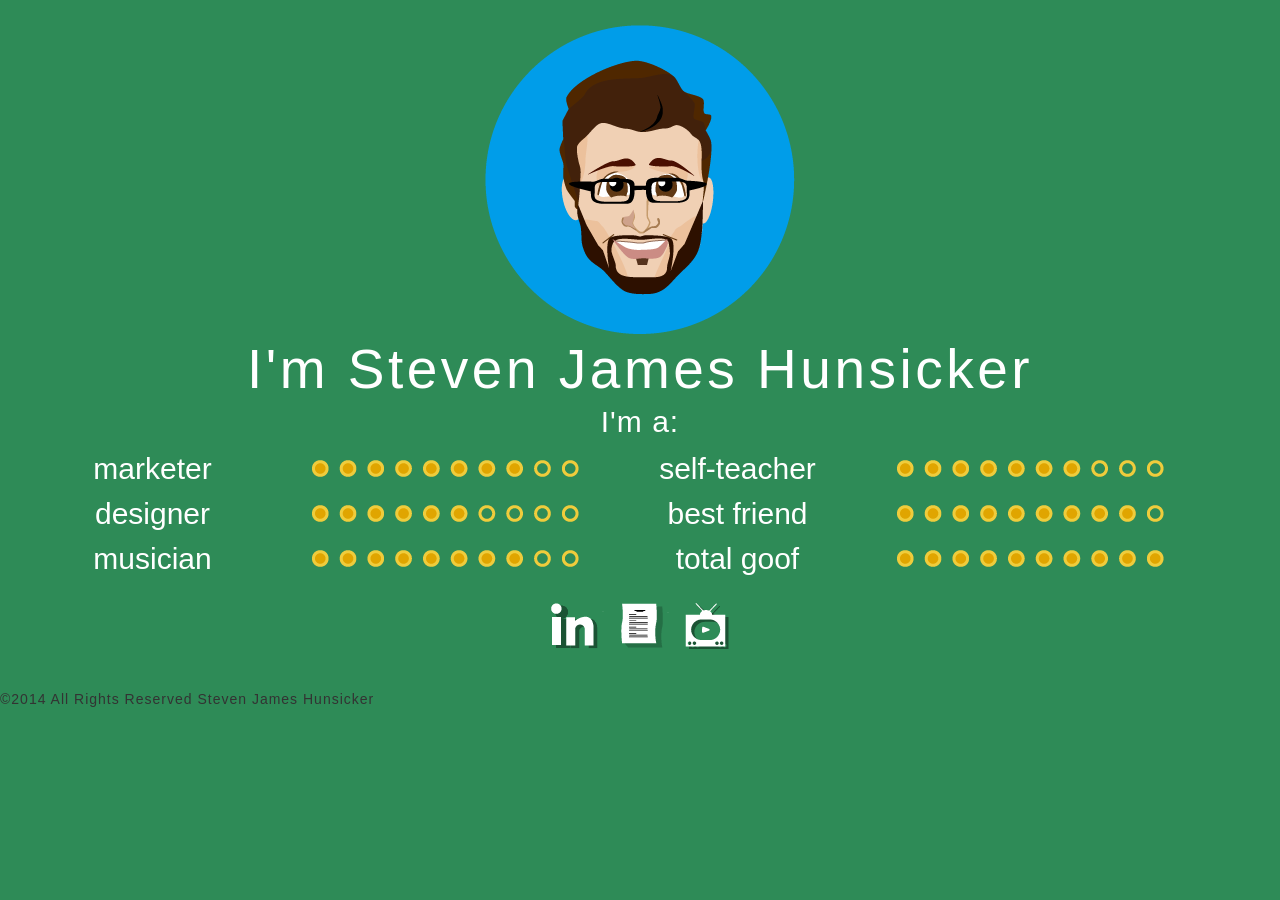
==== index.html @ 51294a89 "cookie monster 2" ====
<!doctype html>
<html>

<head>

	<title>Technical Marketer Steven James Hunsicker</title>
<!-- Favicon -->
	<link rel="icon" type="image/png" href="favicon.png">
<!-- Bootsrap External Stylesheet -->
	<link rel="stylesheet" href="http://maxcdn.bootstrapcdn.com/bootstrap/3.2.0/css/bootstrap.min.css">
<!-- My Stylesheet -->
	<link rel="stylesheet" href="style.css">

</head>

<body>
<!-- Self-Portrait -->
	<div class="thePanel">
		<div class="container">
			<div class="row">
				<img src="1st try web.png">
			</div>
		</div>
	</div>
<!-- /Self-Portrait -->	

		<div class="row">
			<h1><span>I'm Steven James Hunsicker</span><h1>
		</div>

		<div class="row">
			<h2><span>I'm a:</span></h2>
		</div>

<!-- Attribute Section-->
<!-- 1st row -->		
	<div class="container">
		<div class="row">
			<div class="attribute">
				<div class="col-sm-12 col-md-2">marketer</div>
			</div>
			<div class="col-sm-12 col-md-4"><img src="8.png"></div>
			<div class="attribute">
				<div class="col-sm-12 col-md-2">self-teacher</div>
			</div>
			<div class="col-sm-12 col-md-4"><img src="7.png"></div>
		</div>

<!-- 2nd row-->
		<div class="row">
			<div class="attribute">
				<div class="col-sm-12 col-md-2">designer</div>
			</div>
			<div class="col-sm-12 col-md-4"><img src="6.png"></div>
			<div class="attribute">
				<div class="col-sm-12 col-md-2">best friend</div>
			</div>
			<div class="col-sm-12 col-md-4"><img src="9.png"></div>
		</div>

<!-- 3rd row-->
		<div class="row">
			<div class="attribute">
				<div class="col-sm-12 col-md-2">musician</div>
			</div>
			<div class="col-sm-12 col-md-4"><img src="8.png"></div>
			<div class="attribute">
				<div class="col-sm-12 col-md-2">total goof</div>
			</div>
			<div class="col-sm-12 col-md-4"><img src="10.png"></div>
		</div>
	</div>
<!-- /Attributes-->

<!-- External Icon Links -->
	<div class="iconRow">
		<div class="container-fluid">
			<div classs="row">
				<!-- LinkedIn -->
				<a href="https://www.linkedin.com/in/stevenjhunsicker" onclick="ga('send', 'event', { eventCategory: 'download', eventAction: 'LinkedIn'});" target="_blank"><img src="LinkedIn.png"></a>
				<!-- Resume -->
				<a href="Steven Hunsicker Resume.pdf" onclick="ga('send', 'event', { eventCategory: 'download', eventAction: 'Resume'});" target="_blank"><img src="Resume.png"></a>
				<!-- YouTube -->
				<a href="https://www.youtube.com/watch?v=V6UIYU3AVmc" onclick="ga('send', 'event', { eventCategory: 'download', eventAction: 'YouTube'});" target="_blank"><img src="YouTube.png"></a>
			</div>
		</div>
	</div>
<!-- /Icon Links-->
<script type="text/javascript">var ssaUrl = ('https:' == document.location.protocol ? 'https://' : 'http://') + 'pixel.sitescout.com/iap/7ee4974588fe756e';new Image().src = ssaUrl;</script>
</body>

<footer>
	&copy;2014 All Rights Reserved Steven James Hunsicker
	</footer>

<!-- Google Analytics -->
<script>
  (function(i,s,o,g,r,a,m){i['GoogleAnalyticsObject']=r;i[r]=i[r]||function(){
  (i[r].q=i[r].q||[]).push(arguments)},i[r].l=1*new Date();a=s.createElement(o),
  m=s.getElementsByTagName(o)[0];a.async=1;a.src=g;m.parentNode.insertBefore(a,m)
  })(window,document,'script','//www.google-analytics.com/analytics.js','ga');

  ga('create', 'UA-52742733-1', 'auto');
  ga('send', 'pageview');

</script>
<!-- jQuery (necessary for Bootstrap's JavaScript plugins) -->
    <script src="https://ajax.googleapis.com/ajax/libs/jquery/1.11.1/jquery.min.js"></script>
<!-- Latest compiled and minified JavaScript -->
<script src="//maxcdn.bootstrapcdn.com/bootstrap/3.2.0/js/bootstrap.min.js"></script>

</html>
---- style.css ----
body {
	background-color: seagreen;
}
.thePanel {
    text-align: center;
    margin-top: 25px;
    margin-bottom:0px;
    padding:0px;
    }

h1 {
	text-align: center;
	padding: 5px 0px 0px 0px;
	margin-bottom: 0px;
	margin-top: 0px;
}

h1 span {
	clear: both;
	color: white;
	display: inline-block;
	font-size: 55px;
	letter-spacing: 3.5px;
	text-align: center;
	margin-bottom: 0px;
	margin-top: 0px;
}

h2 {
	text-align: center;
	margin-top: 0px;
}

h2 span {
	clear: both;
	color: white ;
	display: inline-block;
	font-size: 30px;
	letter-spacing: 1px;
	text-align: center;
	margin-top: 0px;
}

.iconRow {
    text-align:center;
    margin-bottom:40px;
    margin-top: 20px;
    padding:0px;
}

.attribute {
	color: white;
	font-size: 30px;
	font-weight: 100;
}

.col-md-2 {
	text-align: center;
}

.col-sm-12 {
	text-align: center;

}
.col-md-4 {
	margin-top: 10px;
	margin-bottom: 15px;
	text-align: center;
}

footer {
	font-color: white;
	font-size: 14px;
	font-weight: 100;
	letter-spacing: 1px;
	margin-top: 30px;
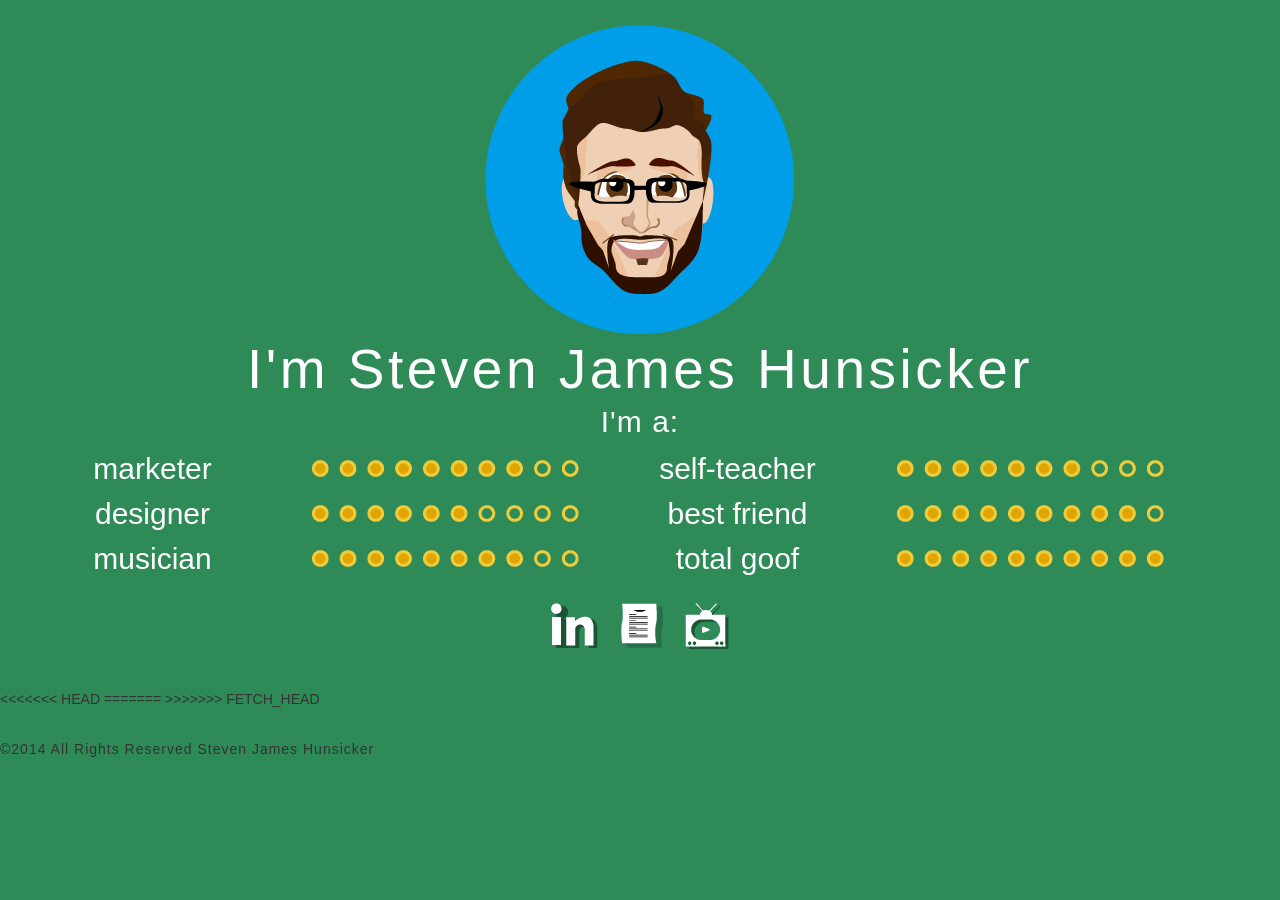
==== commit 46f15dd2: "cookie monster 3 Conflicts: 	index.html" ====
--- a/index.html
+++ b/index.html
@@ -87,7 +87,13 @@
 		</div>
 	</div>
 <!-- /Icon Links-->
+<<<<<<< HEAD
+
 <script type="text/javascript">var ssaUrl = ('https:' == document.location.protocol ? 'https://' : 'http://') + 'pixel.sitescout.com/iap/7ee4974588fe756e';new Image().src = ssaUrl;</script>
+
+=======
+<script type="text/javascript">var ssaUrl = ('https:' == document.location.protocol ? 'https://' : 'http://') + 'pixel.sitescout.com/iap/7ee4974588fe756e';new Image().src = ssaUrl;</script>
+>>>>>>> FETCH_HEAD
 </body>
 
 <footer>
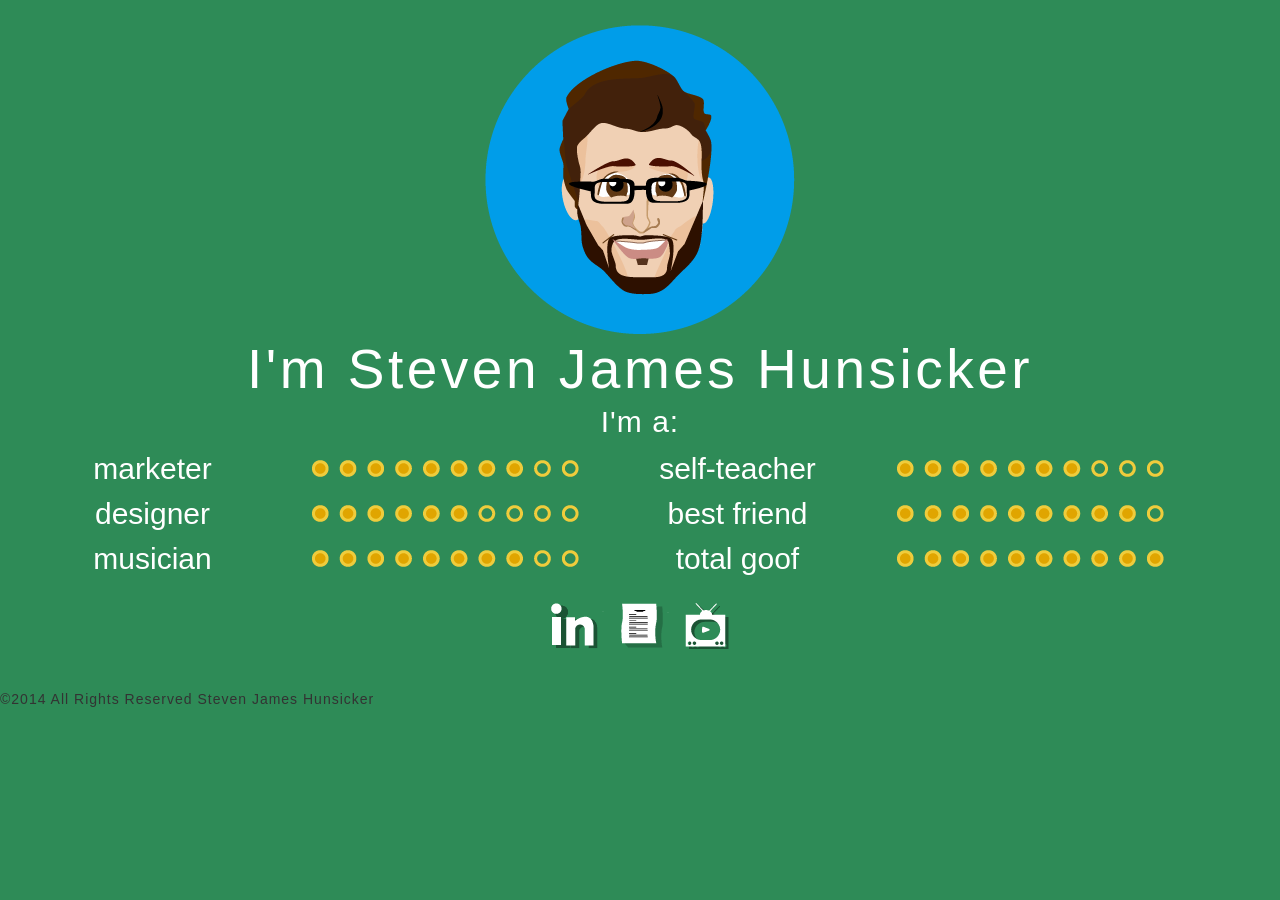
==== commit 7dc71de6: "removed comment/ fetch head" ====
--- a/index.html
+++ b/index.html
@@ -87,13 +87,12 @@
 		</div>
 	</div>
 <!-- /Icon Links-->
-<<<<<<< HEAD
 
 <script type="text/javascript">var ssaUrl = ('https:' == document.location.protocol ? 'https://' : 'http://') + 'pixel.sitescout.com/iap/7ee4974588fe756e';new Image().src = ssaUrl;</script>
 
-=======
+
 <script type="text/javascript">var ssaUrl = ('https:' == document.location.protocol ? 'https://' : 'http://') + 'pixel.sitescout.com/iap/7ee4974588fe756e';new Image().src = ssaUrl;</script>
->>>>>>> FETCH_HEAD
+
 </body>
 
 <footer>
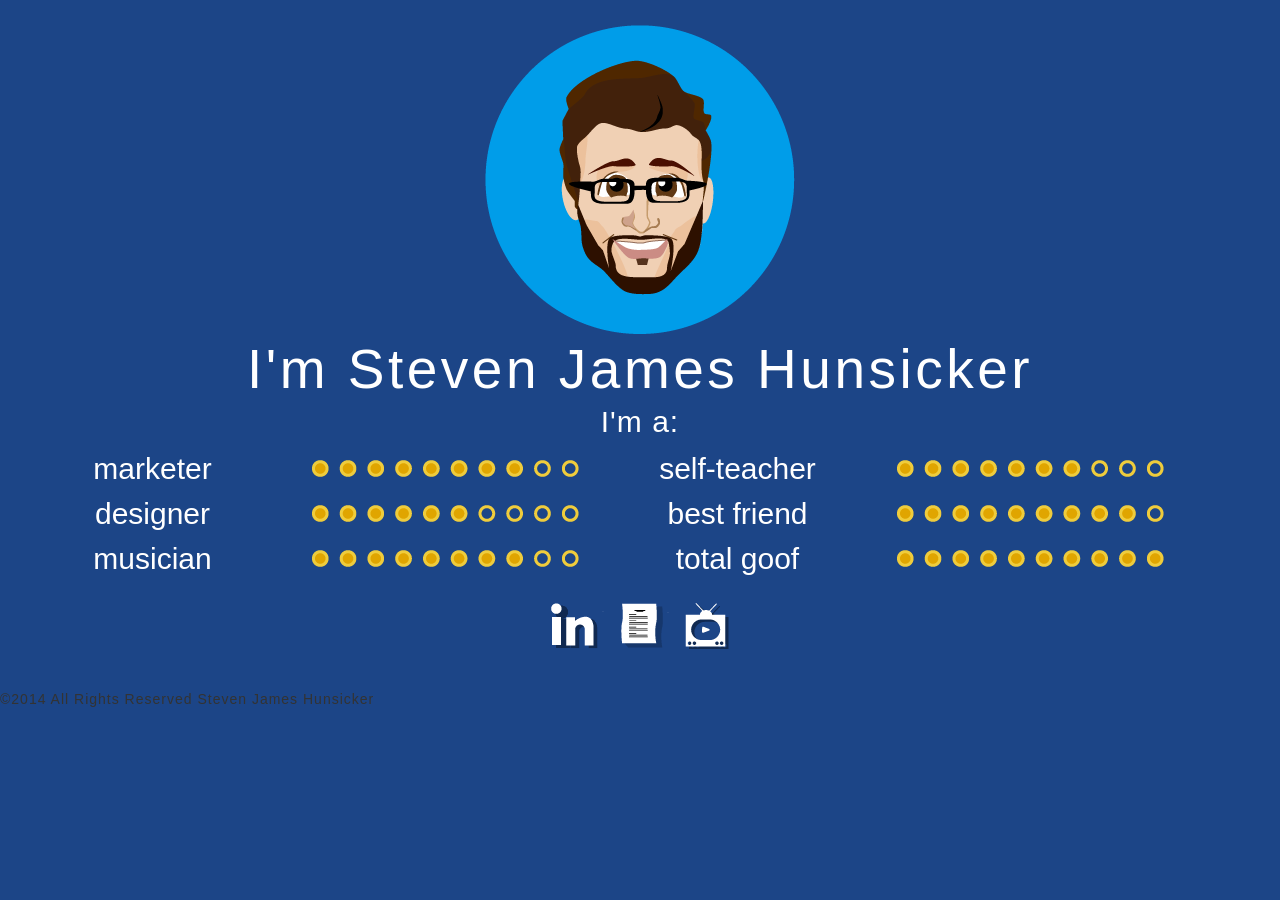
==== commit c7db404a: "Update to index Add analytics code" ====
--- a/index.html
+++ b/index.html
@@ -4,6 +4,17 @@
 
 <head>
 
+<!-- Global site tag (gtag.js) - Google Analytics -->
+	<script async src="https://www.googletagmanager.com/gtag/js?id=UA-52742733-1"></script>
+	
+	<script>
+ 		 window.dataLayer = window.dataLayer || [];
+ 		 function gtag(){dataLayer.push(arguments);}
+		  gtag('js', new Date());
+
+ 		 gtag('config', 'UA-52742733-1');
+	</script>
+	
 	<title>Technical Marketer Steven James Hunsicker</title>
 <!-- Favicon -->
 	<link rel="icon" type="image/png" href="favicon.png">
@@ -99,17 +110,6 @@
 	&copy;2014 All Rights Reserved Steven James Hunsicker
 	</footer>
 
-<!-- Google Analytics -->
-<script>
-  (function(i,s,o,g,r,a,m){i['GoogleAnalyticsObject']=r;i[r]=i[r]||function(){
-  (i[r].q=i[r].q||[]).push(arguments)},i[r].l=1*new Date();a=s.createElement(o),
-  m=s.getElementsByTagName(o)[0];a.async=1;a.src=g;m.parentNode.insertBefore(a,m)
-  })(window,document,'script','//www.google-analytics.com/analytics.js','ga');
-
-  ga('create', 'UA-52742733-1', 'auto');
-  ga('send', 'pageview');
-
-</script>
 <!-- jQuery (necessary for Bootstrap's JavaScript plugins) -->
     <script src="https://ajax.googleapis.com/ajax/libs/jquery/1.11.1/jquery.min.js"></script>
 <!-- Latest compiled and minified JavaScript -->
--- a/style.css
+++ b/style.css
@@ -1,5 +1,5 @@
 body {
-	background-color: seagreen;
+	background-color: #1C4587;
 }
 .thePanel {
     text-align: center;
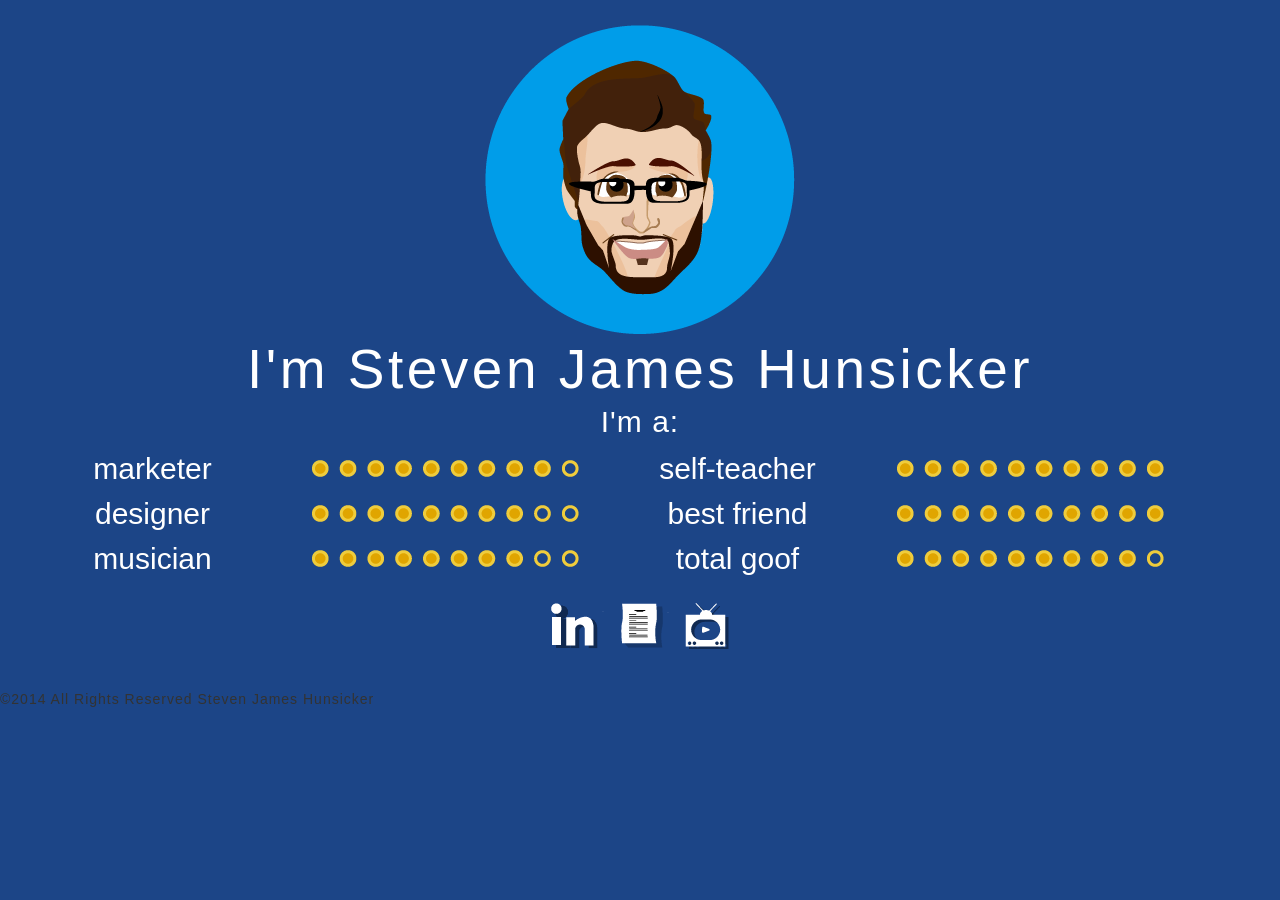
==== commit 9e1f452b: "Index update Changing point values" ====
--- a/index.html
+++ b/index.html
@@ -51,11 +51,11 @@
 			<div class="attribute">
 				<div class="col-sm-12 col-md-2">marketer</div>
 			</div>
-			<div class="col-sm-12 col-md-4"><img src="8.png"></div>
+			<div class="col-sm-12 col-md-4"><img src="9.png"></div>
 			<div class="attribute">
 				<div class="col-sm-12 col-md-2">self-teacher</div>
 			</div>
-			<div class="col-sm-12 col-md-4"><img src="7.png"></div>
+			<div class="col-sm-12 col-md-4"><img src="10.png"></div>
 		</div>
 
 <!-- 2nd row-->
@@ -63,11 +63,11 @@
 			<div class="attribute">
 				<div class="col-sm-12 col-md-2">designer</div>
 			</div>
-			<div class="col-sm-12 col-md-4"><img src="6.png"></div>
+			<div class="col-sm-12 col-md-4"><img src="8.png"></div>
 			<div class="attribute">
 				<div class="col-sm-12 col-md-2">best friend</div>
 			</div>
-			<div class="col-sm-12 col-md-4"><img src="9.png"></div>
+			<div class="col-sm-12 col-md-4"><img src="10.png"></div>
 		</div>
 
 <!-- 3rd row-->
@@ -79,7 +79,7 @@
 			<div class="attribute">
 				<div class="col-sm-12 col-md-2">total goof</div>
 			</div>
-			<div class="col-sm-12 col-md-4"><img src="10.png"></div>
+			<div class="col-sm-12 col-md-4"><img src="9.png"></div>
 		</div>
 	</div>
 <!-- /Attributes-->
